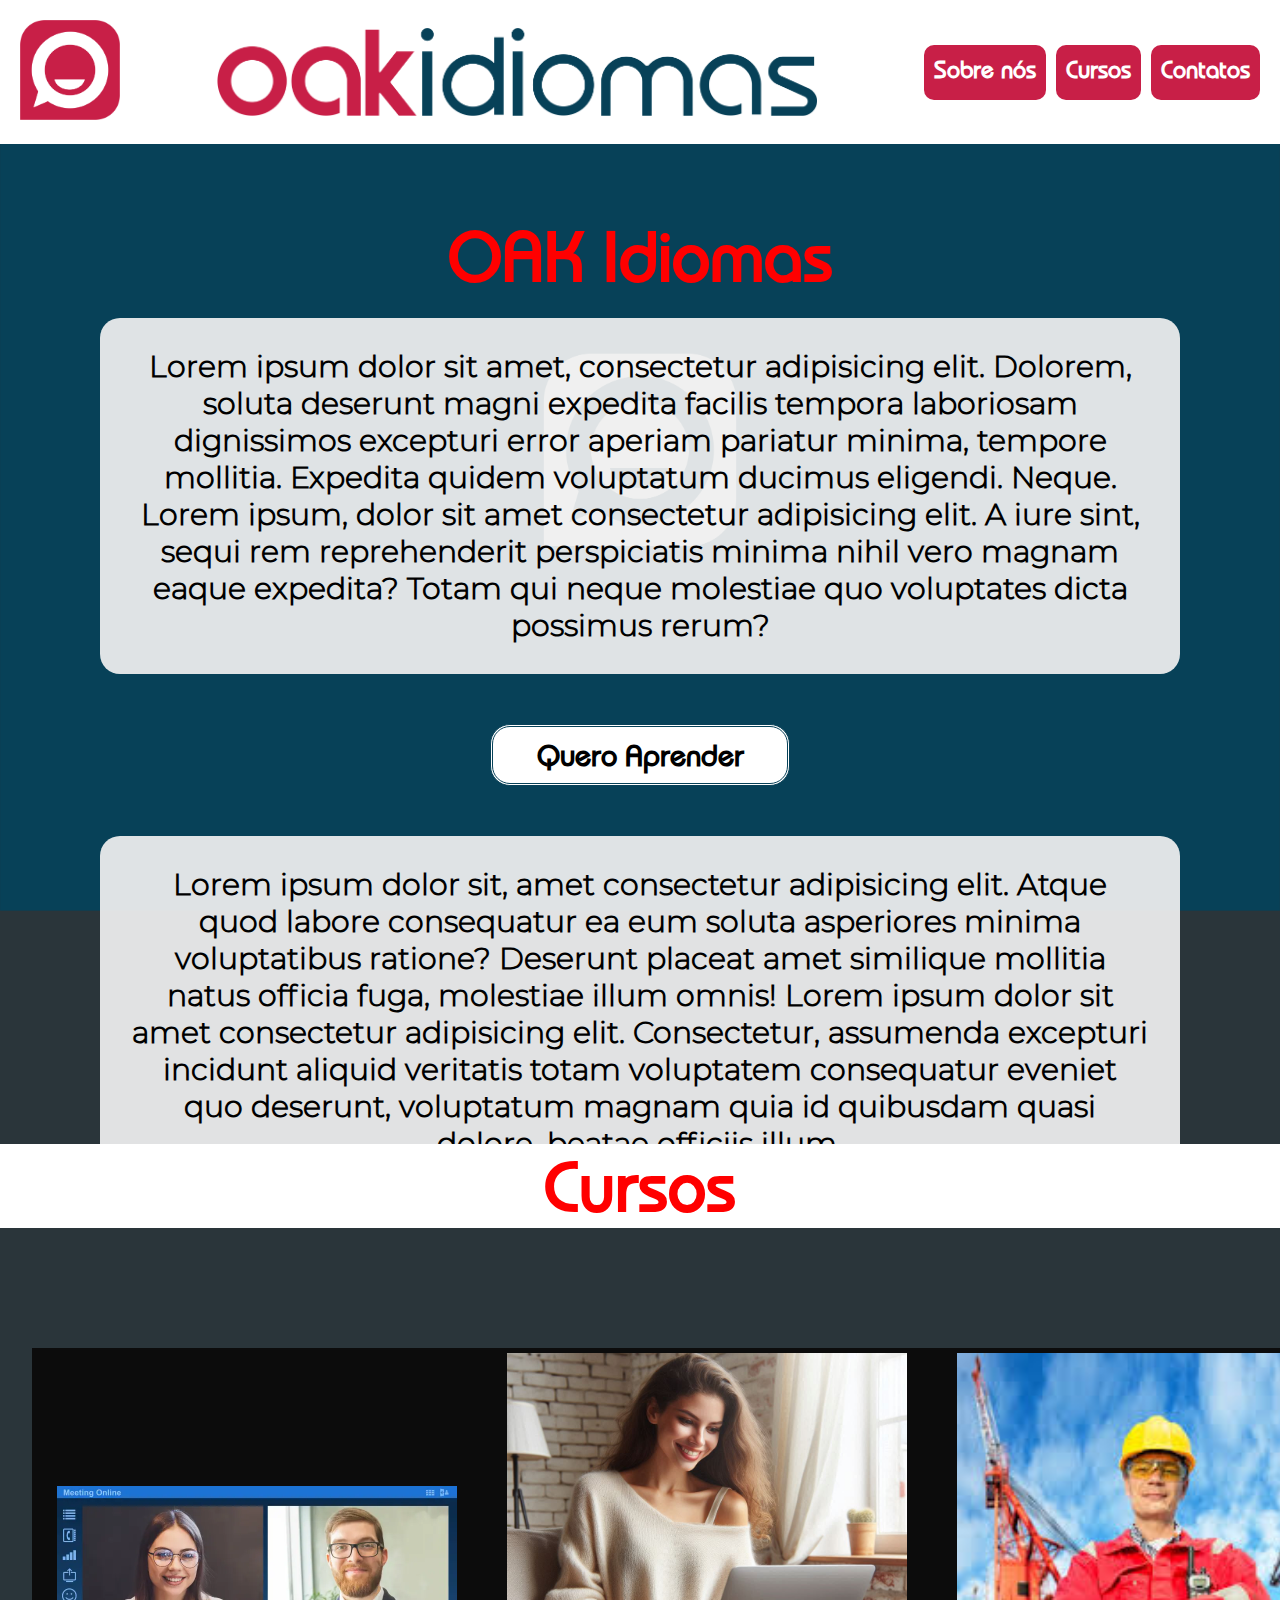
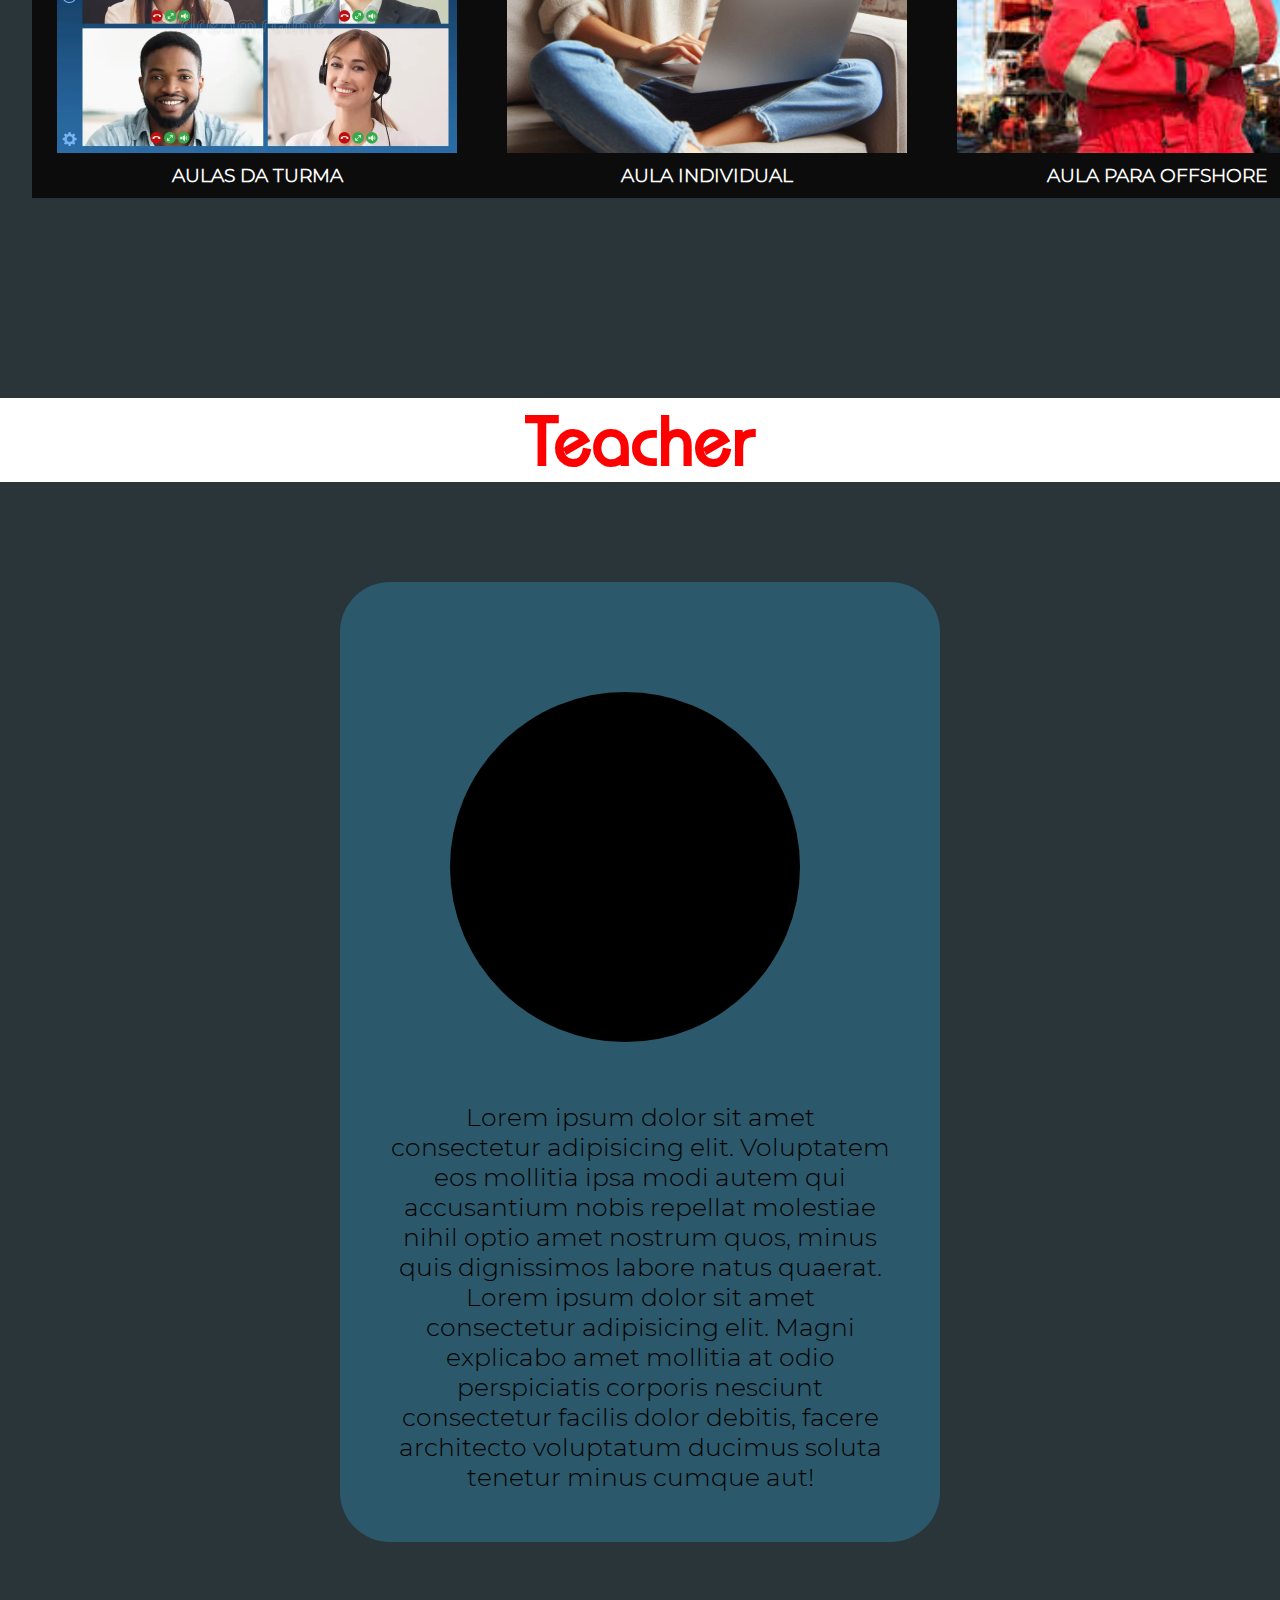
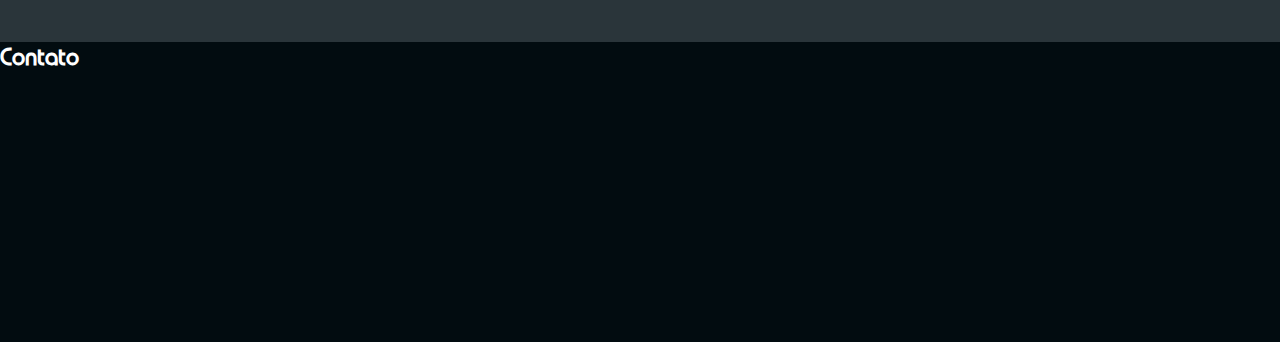
==== index.html @ 4c1f06ae "oak-2" ====
<!DOCTYPE html>
<html lang="pt-BR">

<head>
    <meta charset="UTF-8">
    <meta name="viewport" content="width=device-width, initial-scale=1.0">

    <link rel="stylesheet" href="css/reset.css">
    <link rel="stylesheet" href="css/style.css">

    <title>OAK Idiomas</title>
</head>

<body>
    <header>
        <a href="#"> <img src="imagens/MARCA D_ÁGUA ÍCONE 02.png" alt="logo" class="logo"></a>
        <img src="imagens/MARCA D_ÁGUA PRINCIPAL 01 SEM ÍCONE.png" alt="título" class="tema">
        <ul class="atalhos">
            <li><a href="#sobre-nos">
                    <h2>Sobre nós</h2>
                </a></li>
            <li><a href="#cursos">
                    <h2>Cursos</h2>
                </a></li>
            <li><a href="#contato">
                    <h2>Contatos</h2>
                </a></li>
        </ul>
    </header>

    <section class="sobre-nos" id="sobre-nos">
        <h1>OAK Idiomas</h1>
        <p>Lorem ipsum dolor sit amet, consectetur adipisicing elit. Dolorem, soluta deserunt magni expedita facilis
            tempora laboriosam dignissimos excepturi error aperiam pariatur minima, tempore mollitia. Expedita quidem
            voluptatum ducimus eligendi. Neque. Lorem ipsum, dolor sit amet consectetur adipisicing elit. A iure sint,
            sequi rem reprehenderit perspiciatis minima nihil vero magnam eaque expedita? Totam qui neque molestiae quo
            voluptates dicta possimus rerum?</p>

        <div class="area-do-botao">
            <a href="#cursos">
                <h2 class="btn">Quero Aprender</h2>
            </a>
        </div>

        <p>Lorem ipsum dolor sit, amet consectetur adipisicing elit. Atque quod labore consequatur ea eum soluta
            asperiores minima voluptatibus ratione? Deserunt placeat amet similique mollitia natus officia fuga,
            molestiae illum omnis! Lorem ipsum dolor sit amet consectetur adipisicing elit. Consectetur, assumenda
            excepturi incidunt aliquid veritatis totam voluptatem consequatur eveniet quo deserunt, voluptatum magnam
            quia id quibusdam quasi dolore, beatae officiis illum.</p>
    </section>

    <section class="cursos" id="cursos">
        <h2>Cursos</h2>
        <div class="lista-de-cursos">
            <div class="ingles">
                <a href="" class="curso">
                    <img src="imagens/reunião-de-negócios-online-tela-com-colegas-trabalho-fazendo-videoconferência-via-internet-colagem-felizes-180808061.webp" alt="Aula da Turma">
                    <div class="descricao-curso">
                        <h3>AULAS DA TURMA</h3>
                    </div>
                </a>

            </div>

            <div class="espanhol">
                <a href="" class="curso">
                    <img src="imagens/Aula Individual.jpg" alt="">
                    <div class="descricao-curso">
                        <h3>AULA INDIVIDUAL</h3>
                    </div>
                </a>
            </div>

            <div class="fances">
                <a href="" class="curso">
                    <img src="imagens/offshore.jpg" alt="Offshore">
                    <div class="descricao-curso">
                        <h3>AULA PARA OFFSHORE</h3>
                    </div>
                </a>
            </div>
        </div>
    </section>

    <section class="professores">
        <h2>Teacher</h2>
        <div class="professor">

            <div class="apresentacao">
                <div class="victor"></div>
                <p>Lorem ipsum dolor sit amet consectetur adipisicing elit. Voluptatem eos mollitia ipsa modi autem qui
                    accusantium nobis repellat molestiae nihil optio amet nostrum quos, minus quis dignissimos labore
                    natus quaerat.</p>
                <p>Lorem ipsum dolor sit amet consectetur adipisicing elit. Magni explicabo amet mollitia at odio
                    perspiciatis corporis nesciunt consectetur facilis dolor debitis, facere architecto voluptatum
                    ducimus soluta tenetur minus cumque aut!</p>
            </div>
    </section>

    <footer class="contato" id="contato">
        <h2>Contato</h2>
    </footer>
</body>

</html>
---- css/style.css ----
@font-face {
    font-family: 'Montserrat';
    src: url(/fontes/Montserrat-Light.ttf);
}
@font-face {
    font-family: 'Bauhaus';
    src: url(/fontes/itc-bauhaus-medium.otf);
}

body{
    font-family: 'Montserrat', sans-serif;
    max-height: 100vh;
    background-color: #2a353a;
}
h2, h1{
    font-family: 'Bauhaus', sans-serif;
}


header{
    background-color: white;
    padding: 20px;
    display: flex;
    justify-content: space-between;
    align-items: center;
}

.logo{
    width: 100px;
}

.tema{
    width: 600px;
}

.atalhos{
    display: flex;
}

.atalhos li{
    margin-left: 10px;
    background-color: #C81F47;
    padding: 10px;
    height: 55px;
    border-radius: 10px;
}

.atalhos li a{
    color: #ffff;
}

.sobre-nos{
    background-color: #074158;
    padding: 50px 100px;
    text-align: center;
    background: url(/imagens/LOGO\ ÍCONE\ COM\ FUNDO\ 01.png) no-repeat center fixed;
    background-size: cover;
    height: 1000px;
}

h1{
    font-size: 70px;
    color: red;
    margin: 20px;
}

.sobre-nos p{
    border-radius: 20px;
    padding: 30px;
    background-color: rgba(239, 239, 239, 0.932);
    font-size: 30px;
    font-weight: bold;
}

.area-do-botao{
    margin: 50px 0;
    font-size: 20px;
    display: flex;
    justify-content: center;
}

.btn {
    background-color: #ffff;
    padding: 10px;
    width: 300px;
    border: double #074158;
    border-radius: 20px;
}







.cursos{
    display: flex;
    flex-direction: column;
    text-align: center;
    align-items: center;
    justify-content: center;
}

.cursos h2{
    font-size: 70px;
    color: red;
    margin-bottom: 20px;
    background-color: white;
    width: 100%;   
}

.lista-de-cursos{
    display: flex;
    width: 95%;
    justify-content: space-around;
    margin: 100px 0;
}


.curso {
    display: flex;
    flex-direction: column;
    justify-content: end;
    align-items: center;
    background-color: #0c0c0c;
    width: 450px;
    height: 450px;
}

.descricao-curso{
    display: flex;
    align-items: center;
    font-weight: bold;
    color: white;
    height: 10%;
    font-family: 'Montserrat', sans-serif;
}

.ingles{
    display: flex;
    flex-direction: column;
    justify-content: center;
    align-items: center;
}


.curso img{
    width: 400px;
}







.professores{
    margin: 100px 0;
}

.professores h2{
    text-align: center;
    font-size: 70px;
    color: red;
    margin-bottom: 100px;
    background-color: white;
    width: 100%;   
}

.professor{
    display: flex;
    justify-content: center;
    align-items: center;
    flex-direction: column;
    text-align: center;
}

.apresentacao{
    background-color: #2fb8ee46;
    padding: 50px;
    border-radius: 50px;
}

.victor{
    background-color: #000000;
    height: 350px;
    width: 350px;
    border-radius: 50%;
    margin: 60px;
}

.professor p{
    width: 500px;
    font-size: 25px;
}

.contato{
    height: 300px;
    background-color: #020c10;
    color: white;
}
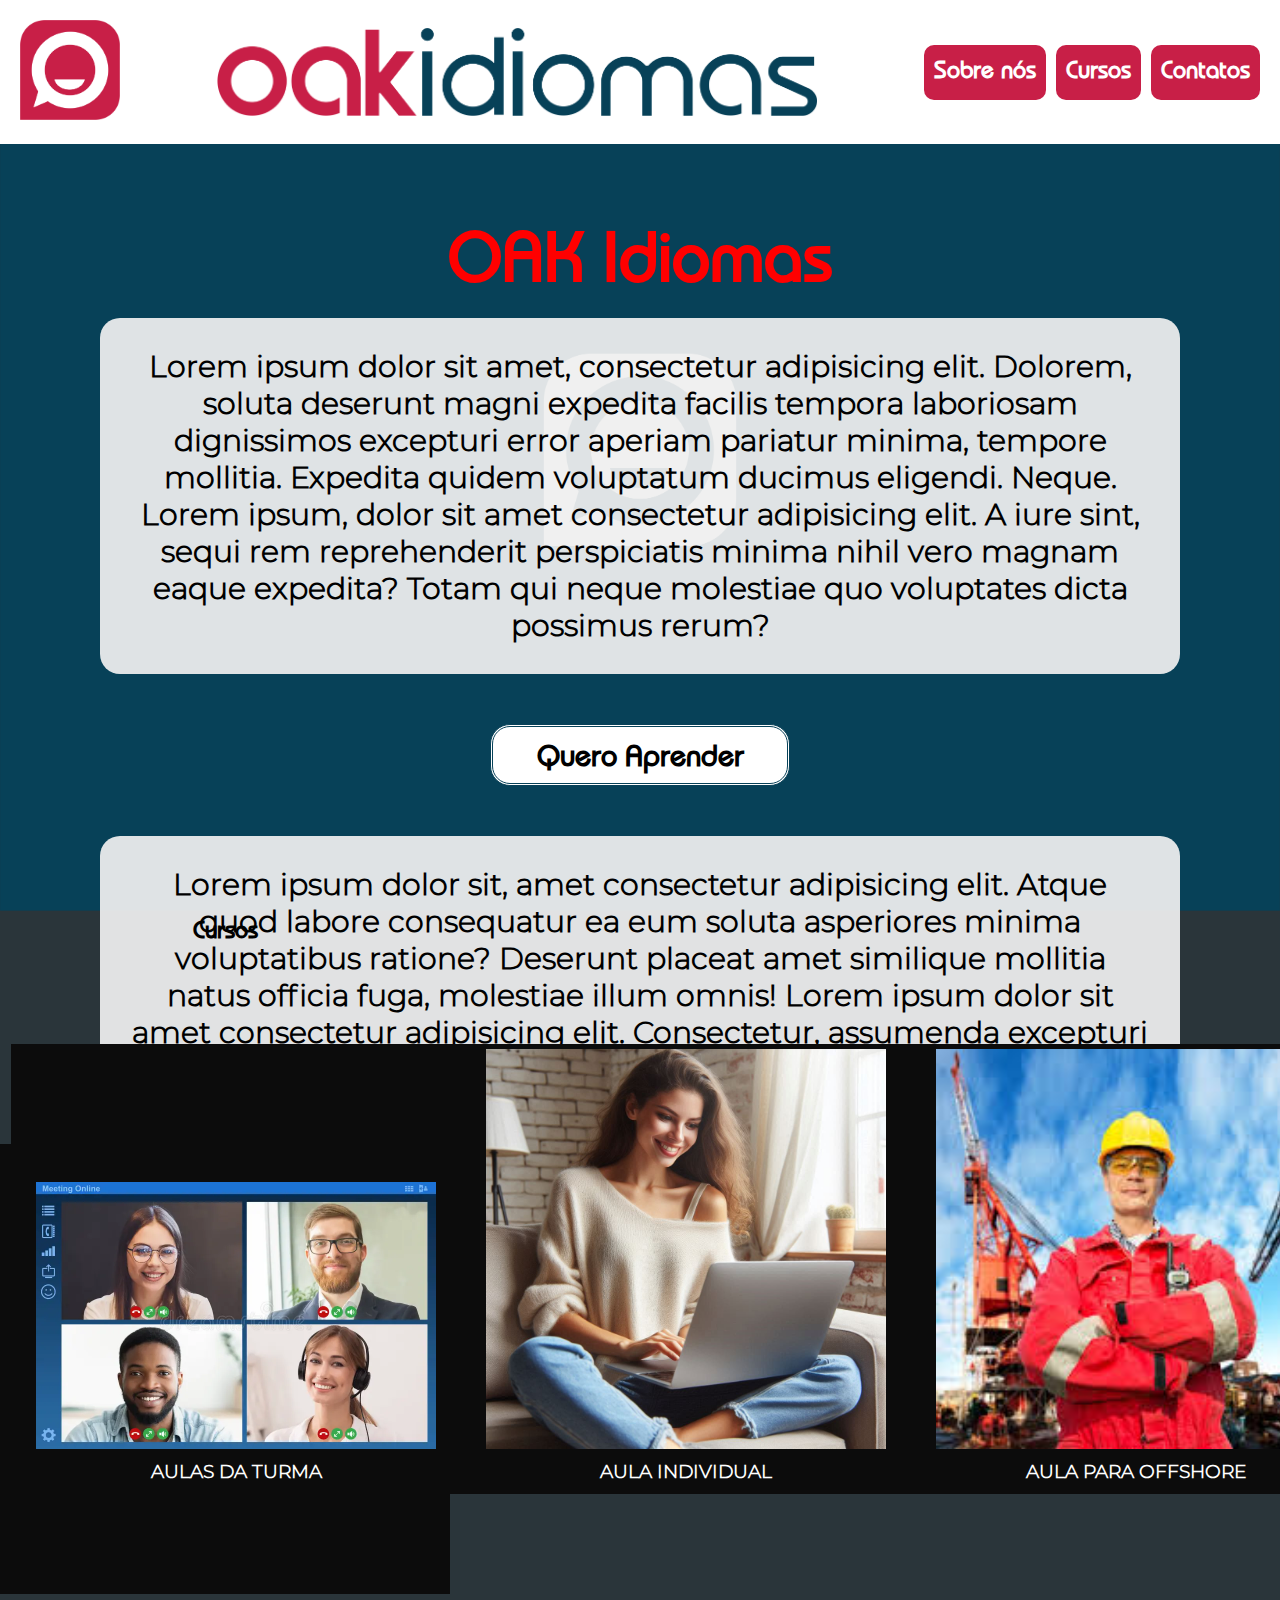
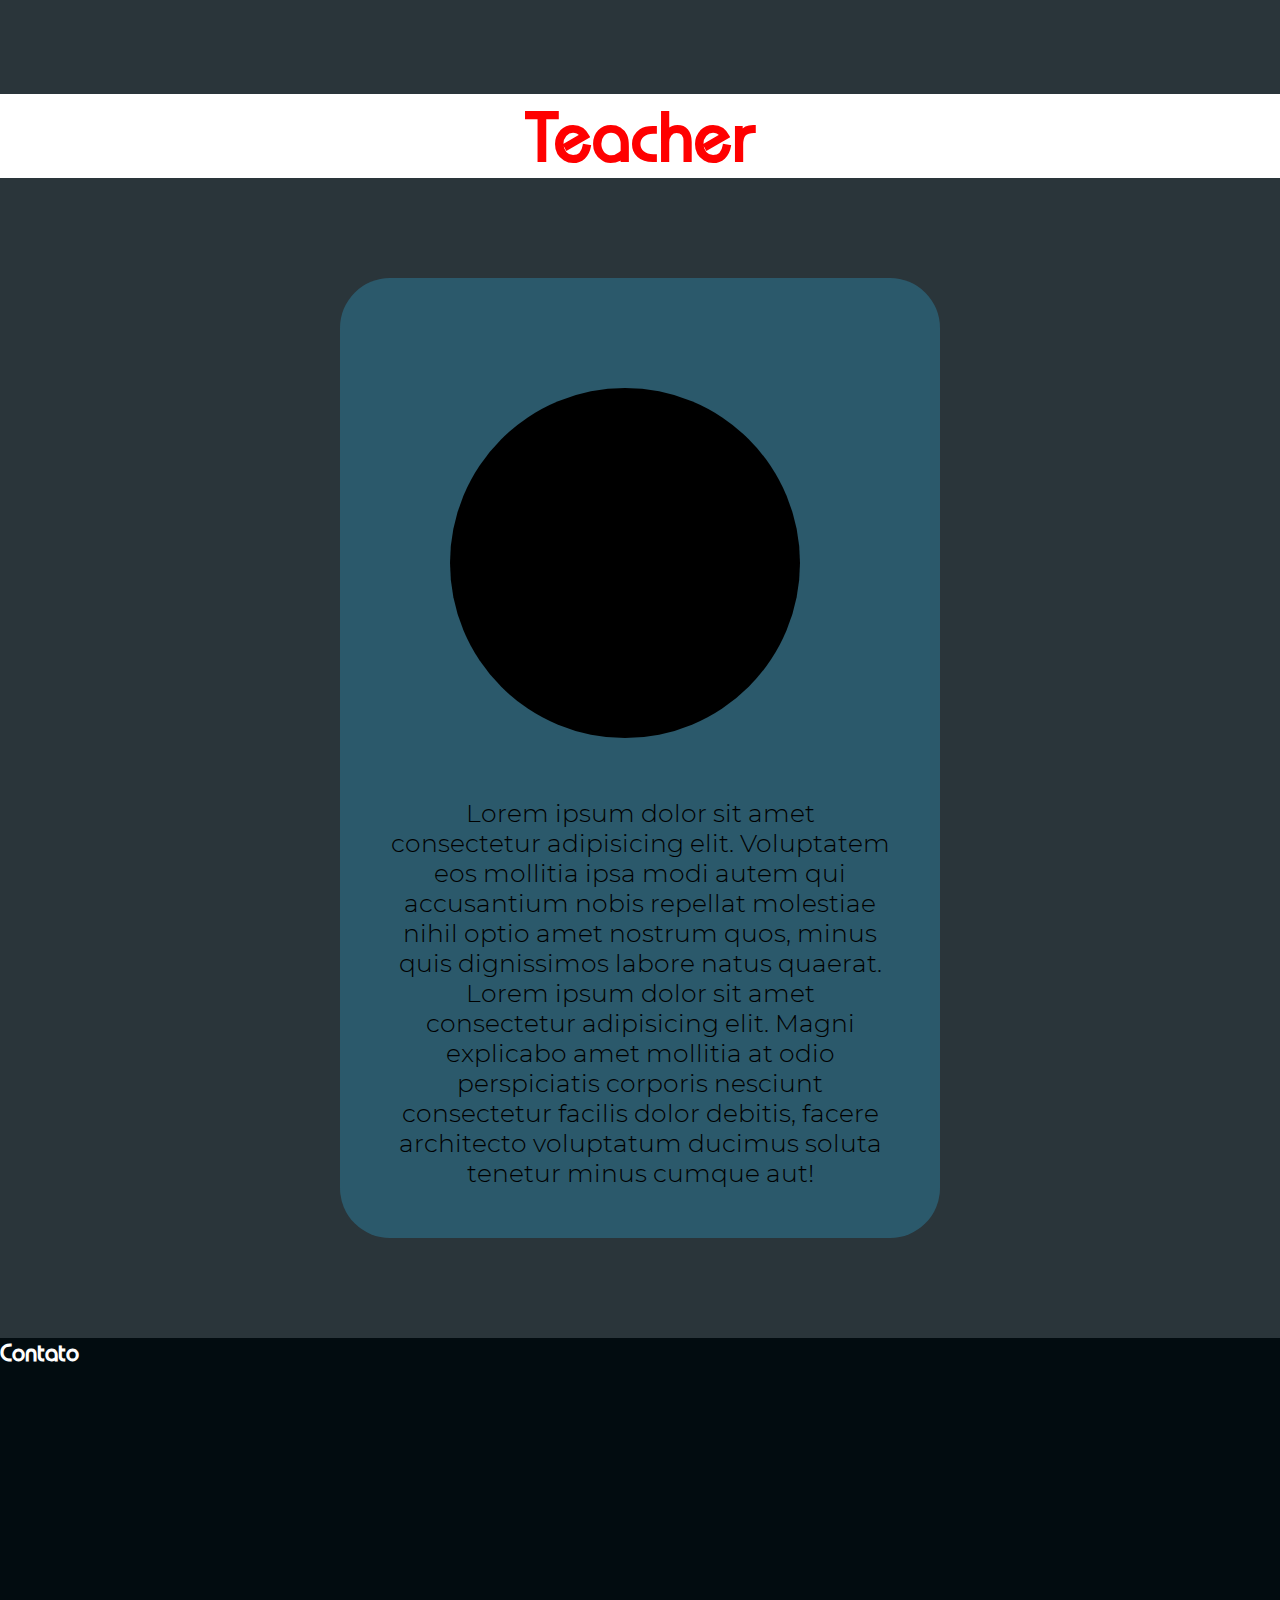
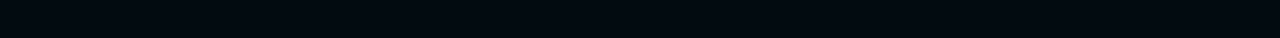
==== commit 48114ee5: "oak-2" ====
--- a/index.html
+++ b/index.html
@@ -49,7 +49,7 @@
             quia id quibusdam quasi dolore, beatae officiis illum.</p>
     </section>
 
-    <section class="cursos" id="cursos">
+    <section class="curso" id="cursos">
         <h2>Cursos</h2>
         <div class="lista-de-cursos">
             <div class="ingles">
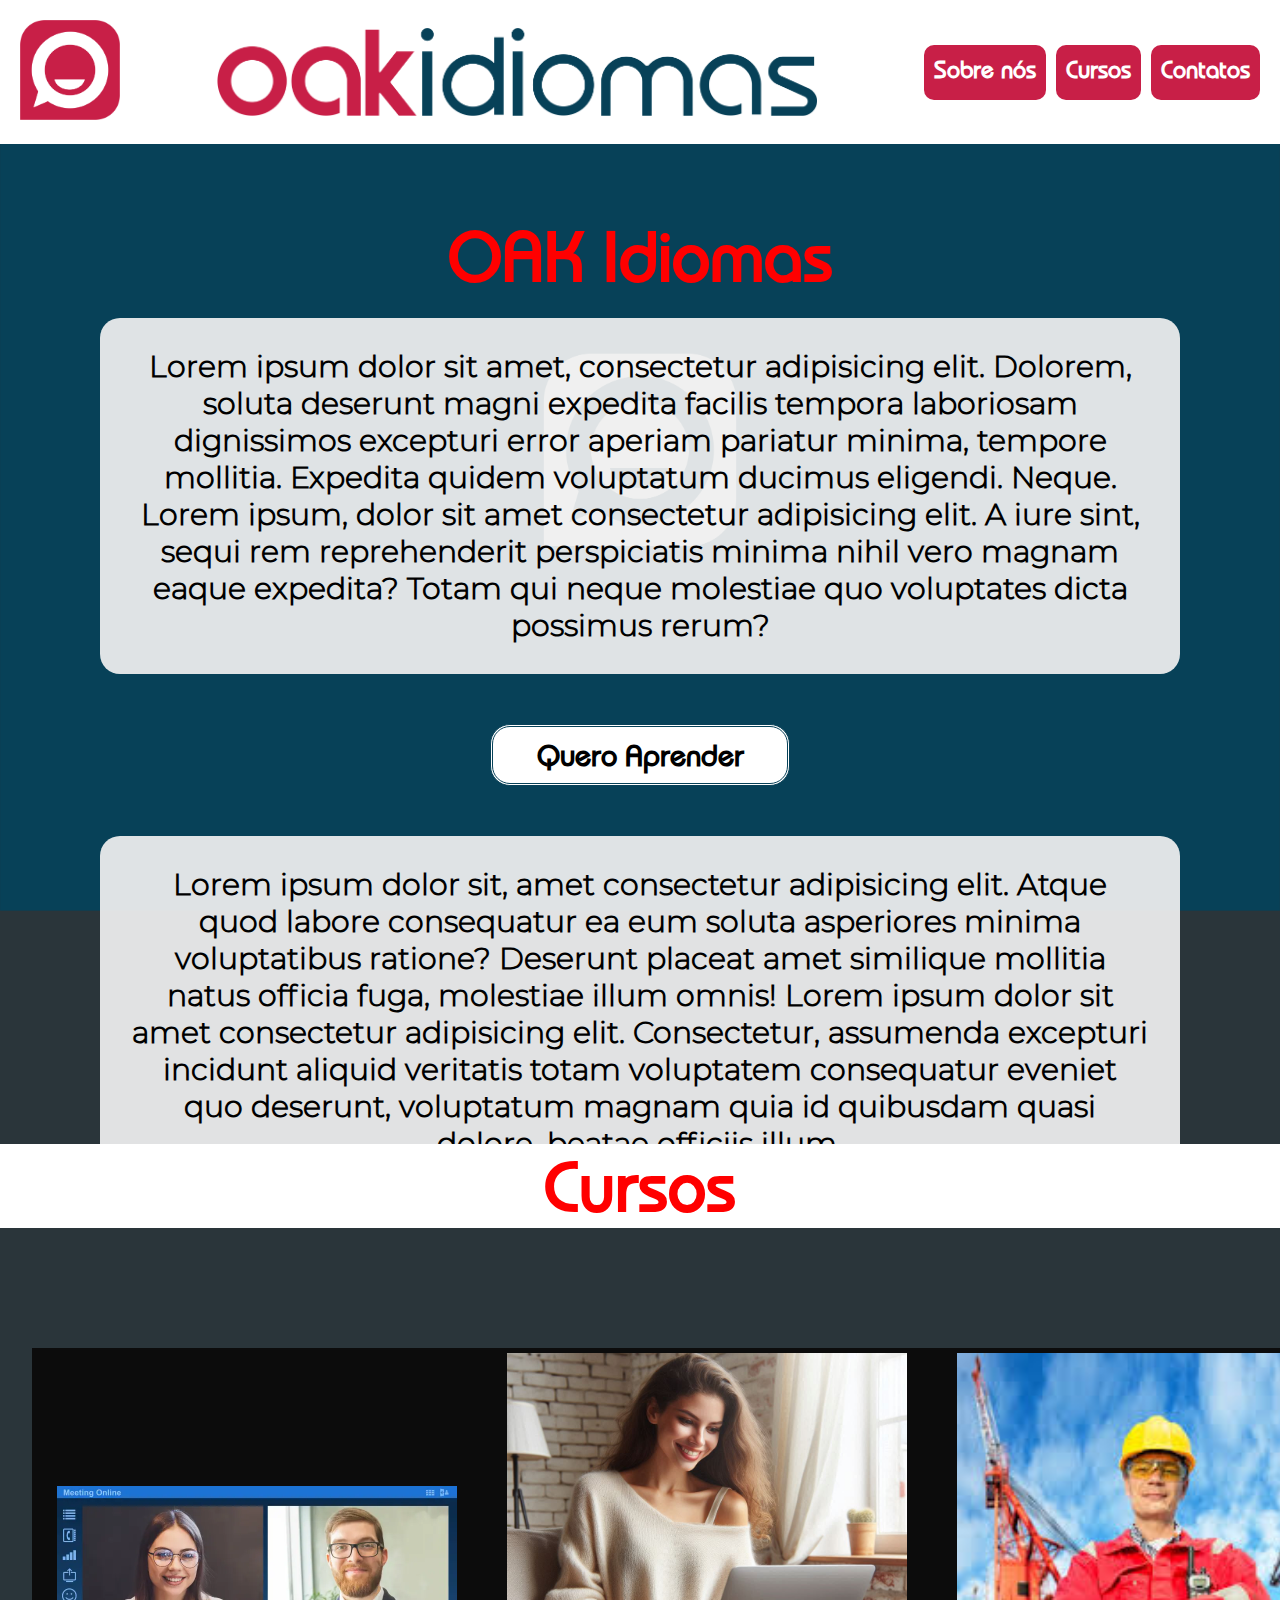
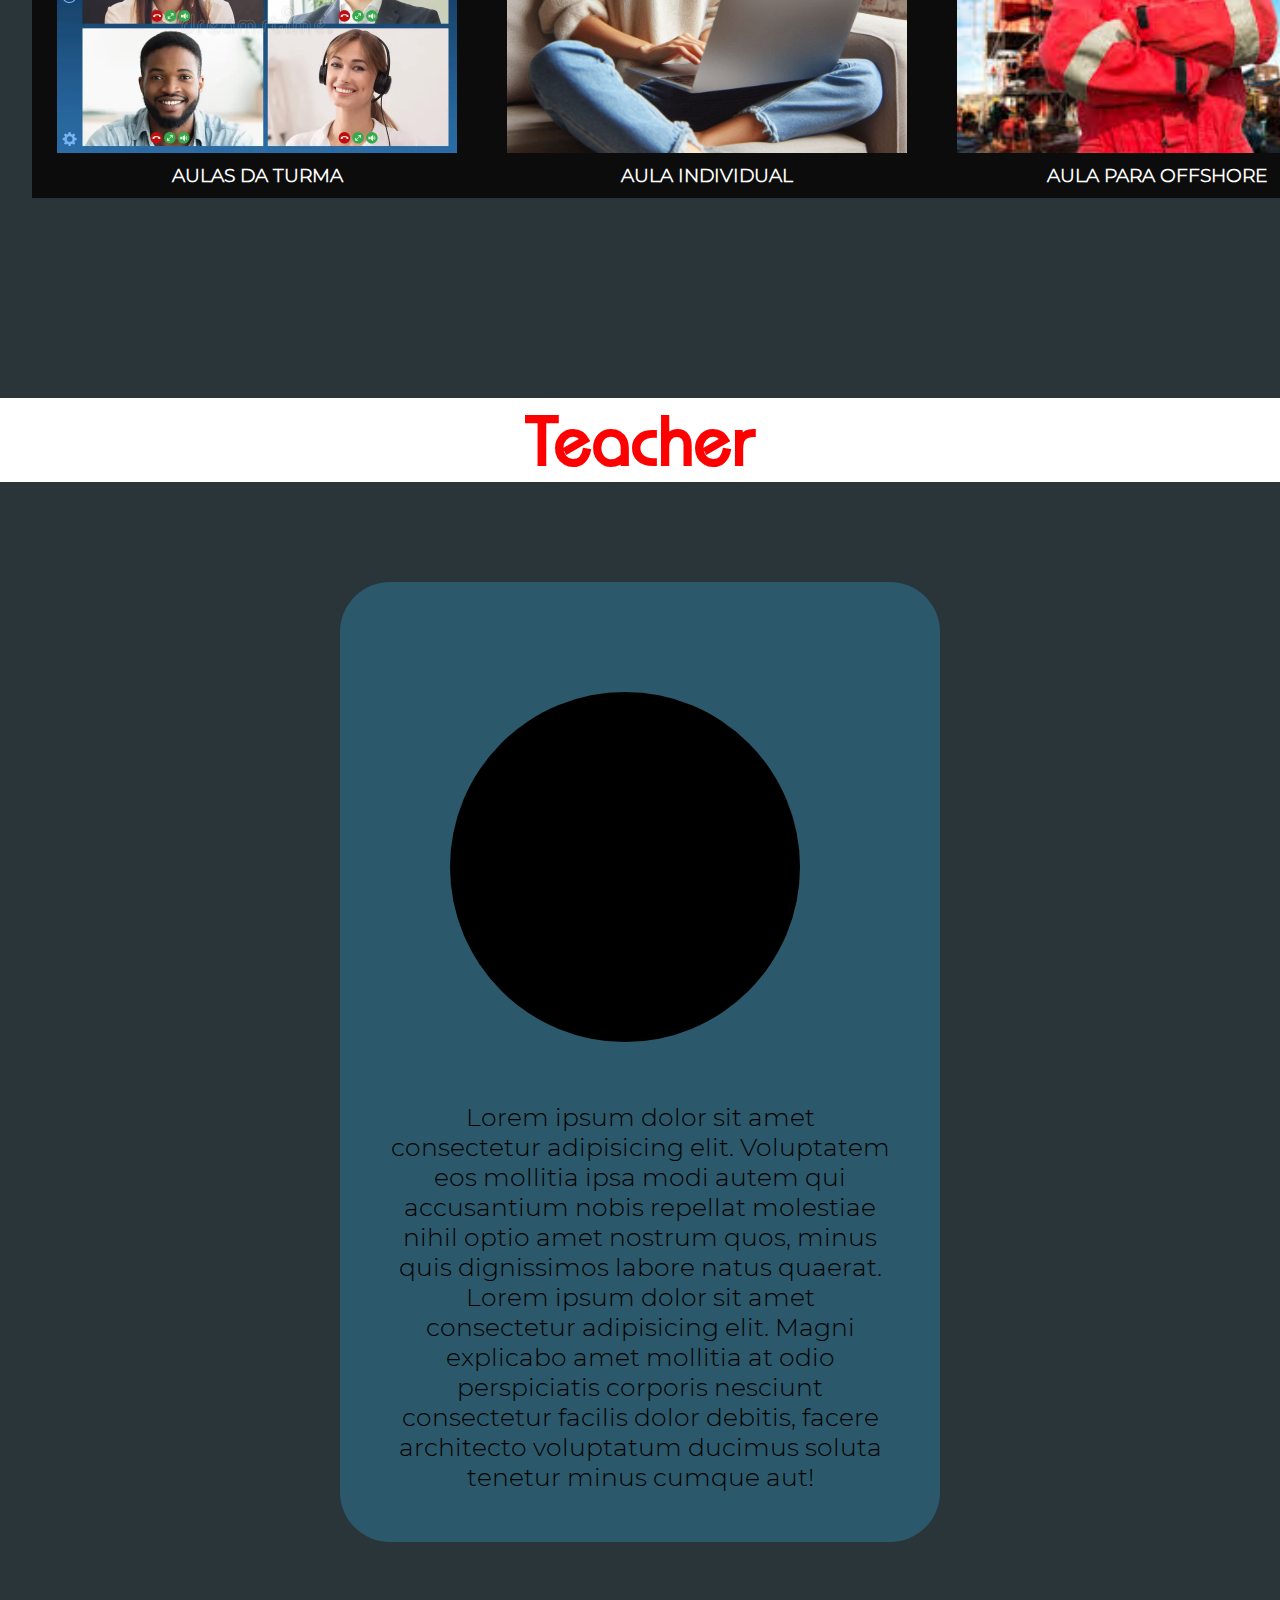
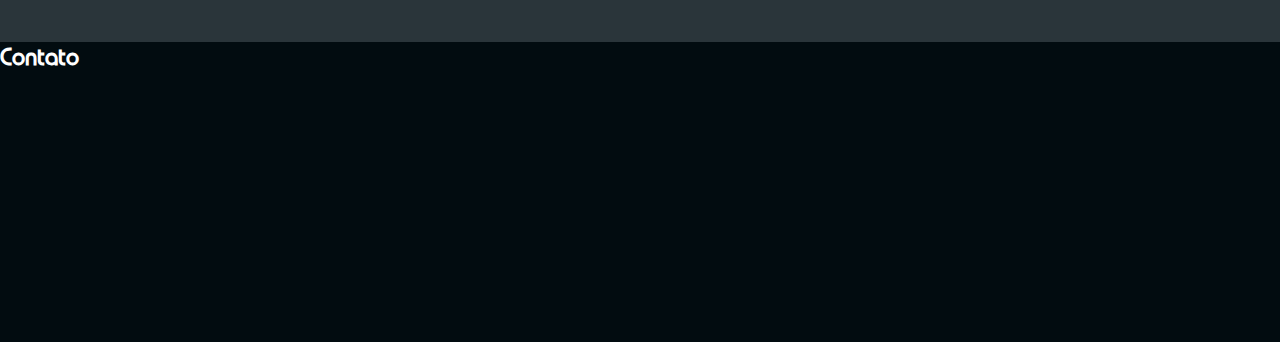
==== commit ac9f474d: "'cursos'" ====
--- a/index.html
+++ b/index.html
@@ -49,7 +49,7 @@
             quia id quibusdam quasi dolore, beatae officiis illum.</p>
     </section>
 
-    <section class="curso" id="cursos">
+    <section class="cursos" id="cursos">
         <h2>Cursos</h2>
         <div class="lista-de-cursos">
             <div class="ingles">
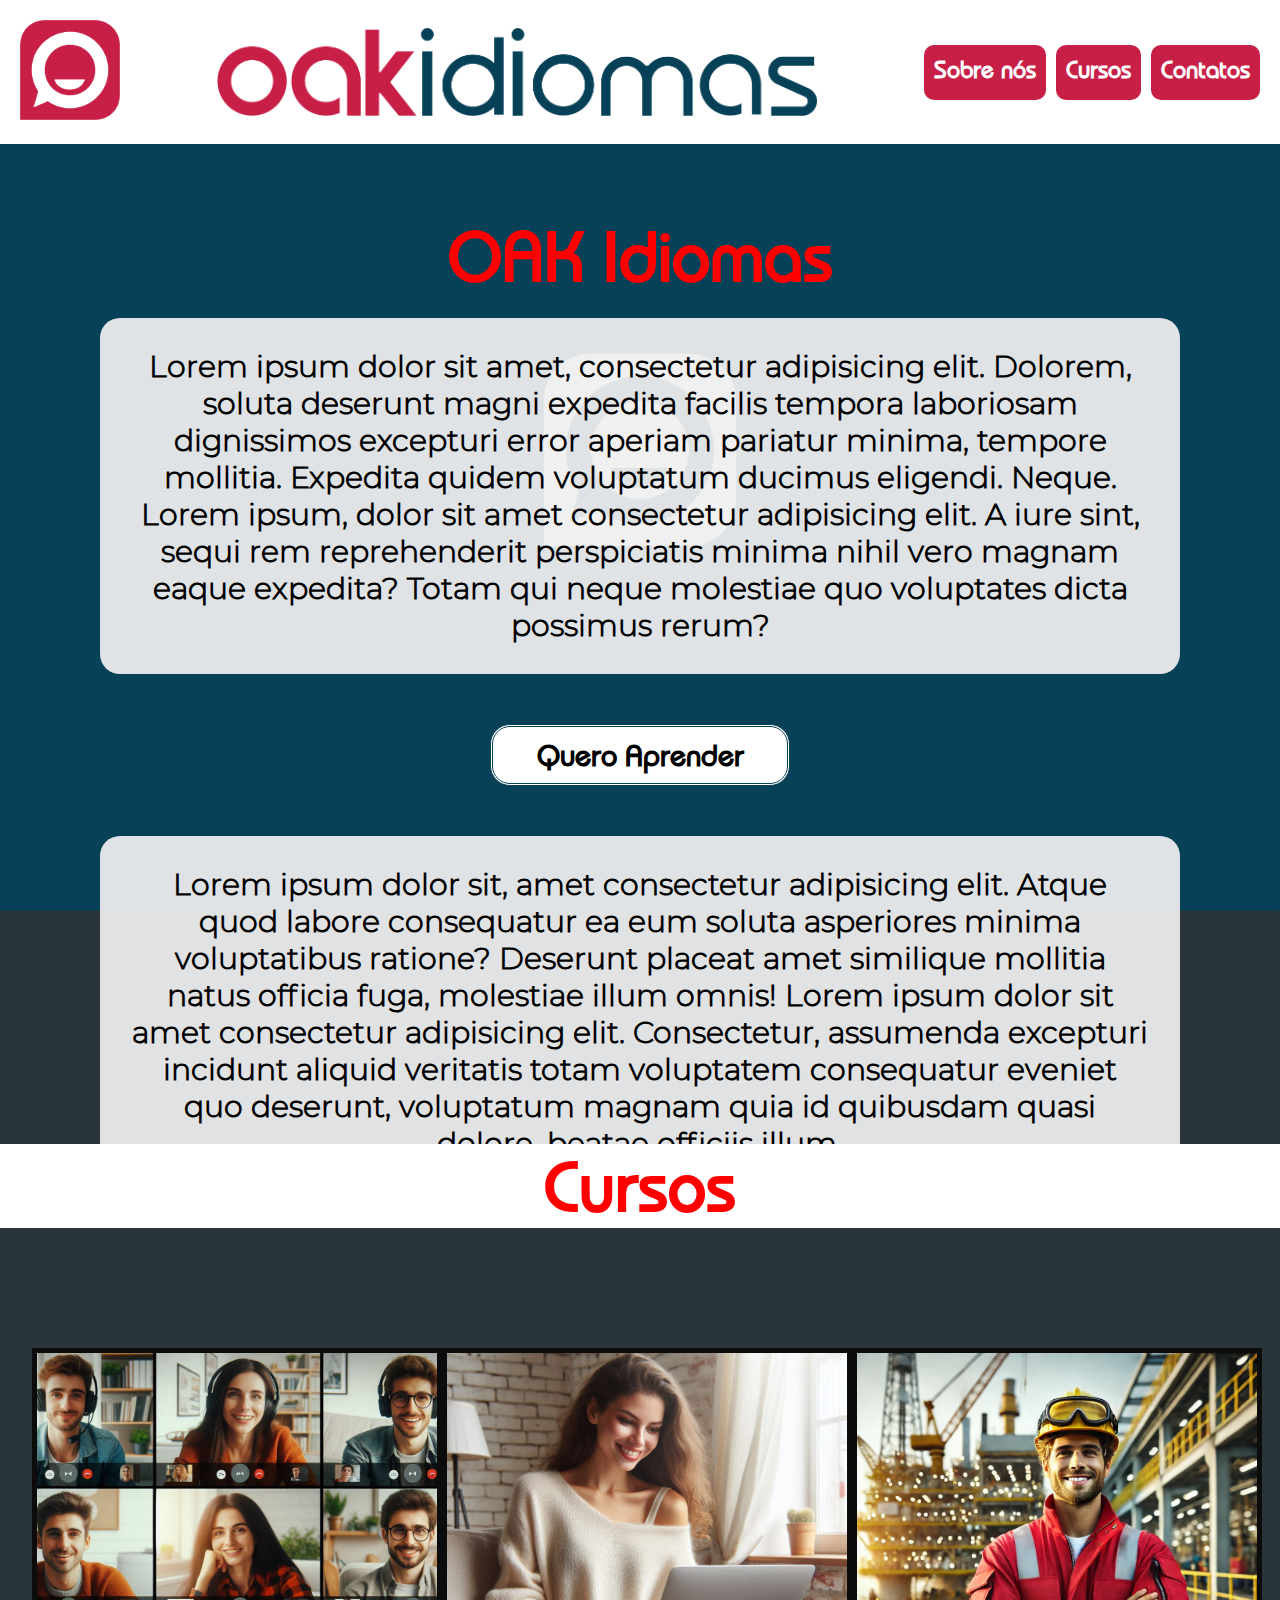
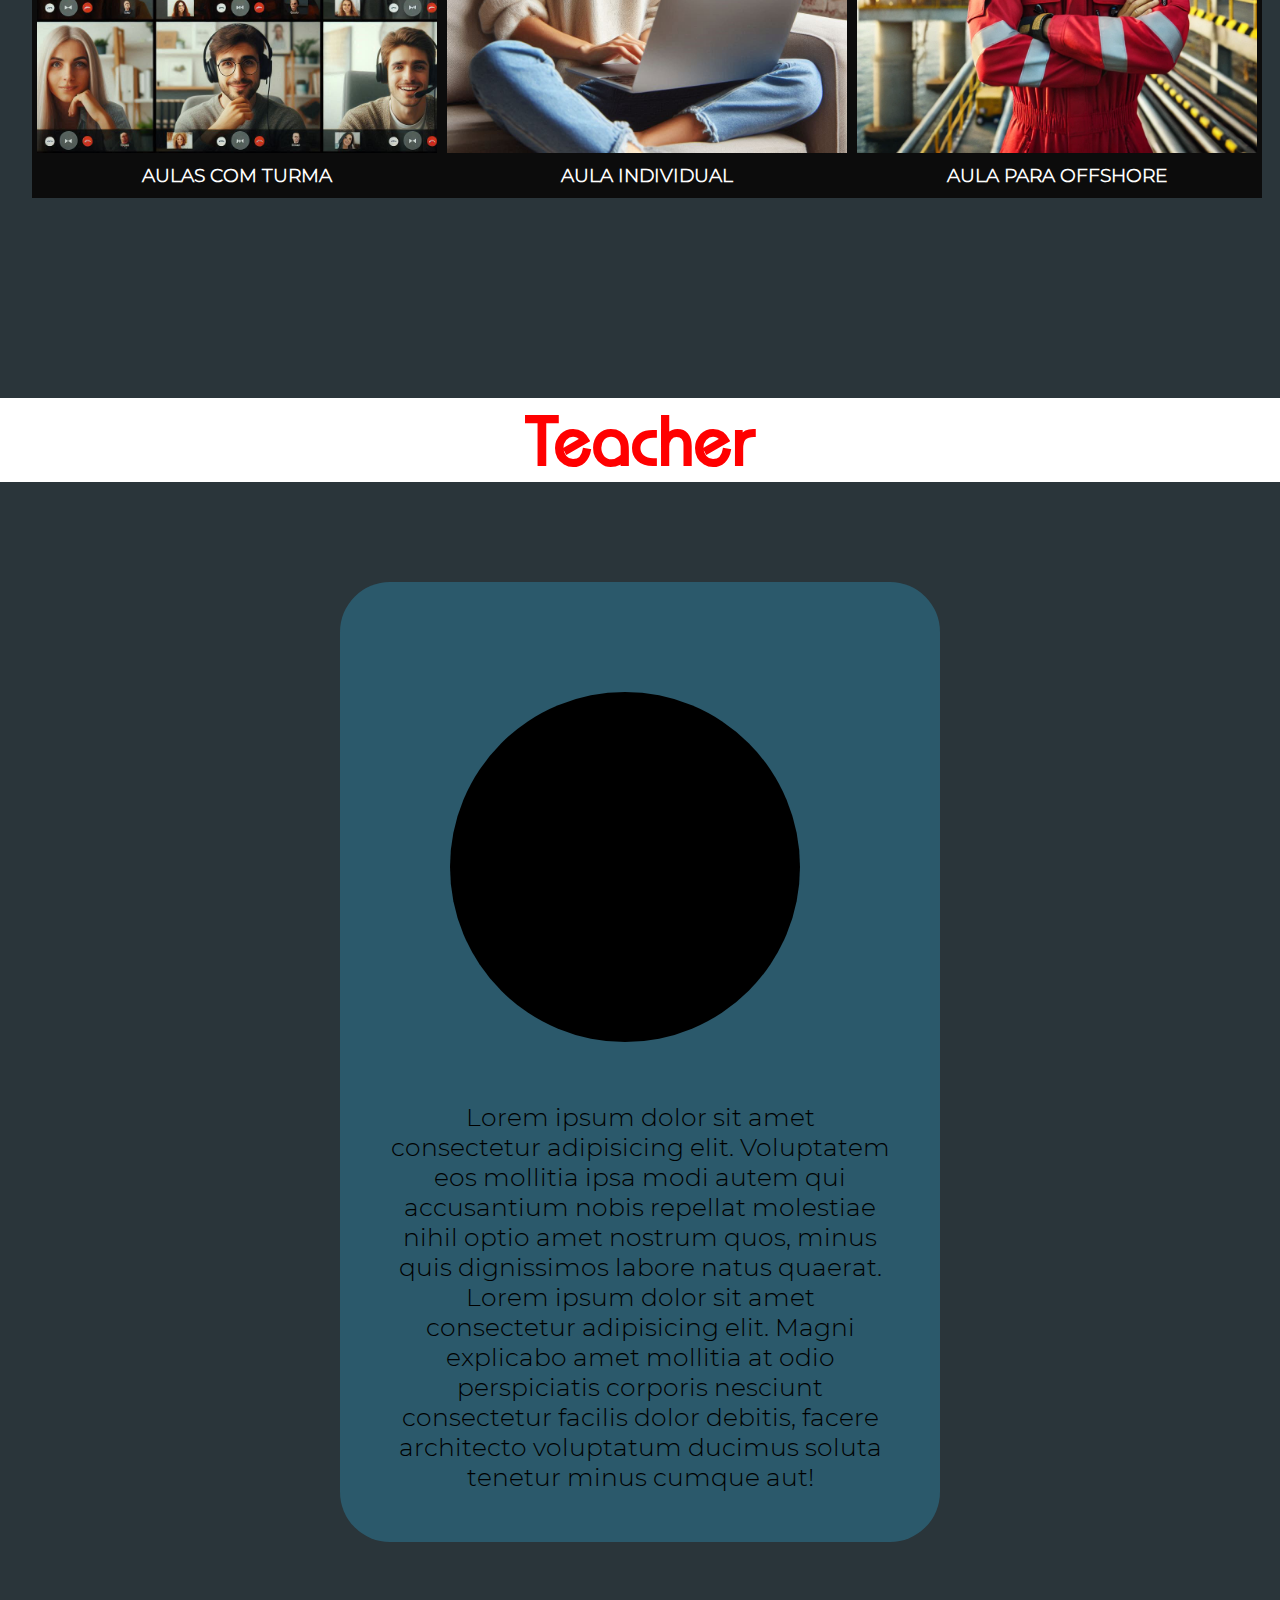
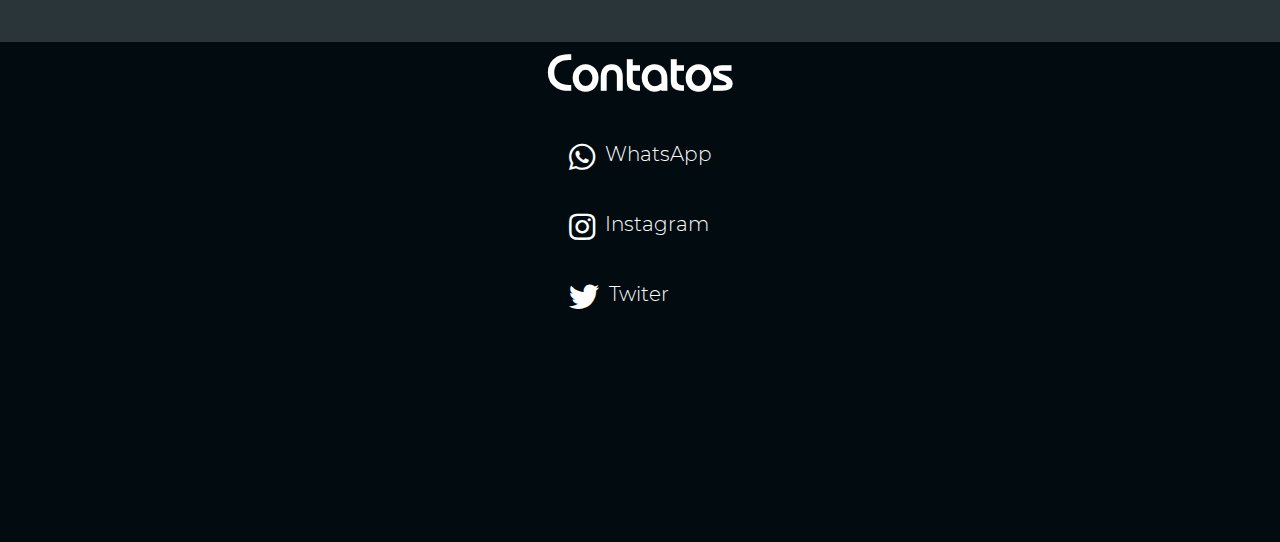
==== commit 60d829aa: "Atualização" ====
--- a/index.html
+++ b/index.html
@@ -7,6 +7,7 @@
 
     <link rel="stylesheet" href="css/reset.css">
     <link rel="stylesheet" href="css/style.css">
+    <link rel="stylesheet" href="https://cdnjs.cloudflare.com/ajax/libs/font-awesome/5.15.4/css/all.min.css" integrity="sha512-1ycn6IcaQQ40/MKBW2W4Rhis/DbILU74C1vSrLJxCq57o941Ym01SwNsOMqvEBFlcgUa6xLiPY/NS5R+E6ztJQ==" crossorigin="anonymous" referrerpolicy="no-referrer" />
 
     <title>OAK Idiomas</title>
 </head>
@@ -53,17 +54,17 @@
         <h2>Cursos</h2>
         <div class="lista-de-cursos">
             <div class="ingles">
-                <a href="" class="curso">
-                    <img src="imagens/reunião-de-negócios-online-tela-com-colegas-trabalho-fazendo-videoconferência-via-internet-colagem-felizes-180808061.webp" alt="Aula da Turma">
+                <a href="cursos/aula-com-grupo/index.html" class="curso">
+                    <img src="imagens/video-conferência.jpg" alt="Aula da Turma">
                     <div class="descricao-curso">
-                        <h3>AULAS DA TURMA</h3>
+                        <h3>AULAS COM TURMA</h3>
                     </div>
                 </a>
 
             </div>
 
             <div class="espanhol">
-                <a href="" class="curso">
+                <a href="cursos/aula-individual/index.html" class="curso">
                     <img src="imagens/Aula Individual.jpg" alt="">
                     <div class="descricao-curso">
                         <h3>AULA INDIVIDUAL</h3>
@@ -72,8 +73,8 @@
             </div>
 
             <div class="fances">
-                <a href="" class="curso">
-                    <img src="imagens/offshore.jpg" alt="Offshore">
+                <a href="cursos/aula-offshore/index.html" class="curso">
+                    <img src="imagens/DALL·E 2025-02-10 14.57.04 - A highly realistic image of an offshore oil rig worker standing on the platform with his arms crossed, smiling confidently. He is wearing a bright red.webp" alt="Offshore">
                     <div class="descricao-curso">
                         <h3>AULA PARA OFFSHORE</h3>
                     </div>
@@ -97,8 +98,17 @@
             </div>
     </section>
 
-    <footer class="contato" id="contato">
-        <h2>Contato</h2>
+    <footer class="rodape" id="contato">
+        <h2>Contatos</h2>
+
+        <div class="redes-sociais">
+            <ul>
+                <li><a href="contato"><i class="fab fa-whatsapp"></i>
+                    <p>WhatsApp</p></a></li>
+                <li><a href="contato"><i class="fab fa-instagram"></i><p>Instagram</p></a></li>
+                <li><a href="contato"><i class="fab fa-twitter"></i><p>Twiter</p></a></li>
+            </ul>
+        </div>
     </footer>
 </body>
 
--- a/css/style.css
+++ b/css/style.css
@@ -123,7 +123,7 @@
     justify-content: end;
     align-items: center;
     background-color: #0c0c0c;
-    width: 450px;
+    width: 410px;
     height: 450px;
 }
 
@@ -136,18 +136,9 @@
     font-family: 'Montserrat', sans-serif;
 }
 
-.ingles{
-    display: flex;
-    flex-direction: column;
-    justify-content: center;
-    align-items: center;
-}
-
-
 .curso img{
     width: 400px;
 }
-
 
 
 
@@ -194,8 +185,47 @@
     font-size: 25px;
 }
 
-.contato{
-    height: 300px;
+
+
+
+
+
+
+.rodape{
+    display: flex;
+    flex-direction: column;
+    align-items: center;
+    height: 500px;
     background-color: #020c10;
     color: white;
-}+}
+
+.rodape h2{
+    font-size: 50px;
+}
+
+.rodape ul{
+    margin: 40px;
+}
+
+.rodape li{
+    margin-top: 40px;
+}
+
+.rodape a{
+    display: flex;
+}
+
+.rodape p{
+    color: #ffff;
+    font-size: 20px;
+    margin-left: 10px;
+}
+
+.rodape i{
+    color: white;
+    font-size: 30px;
+}
+
+
+
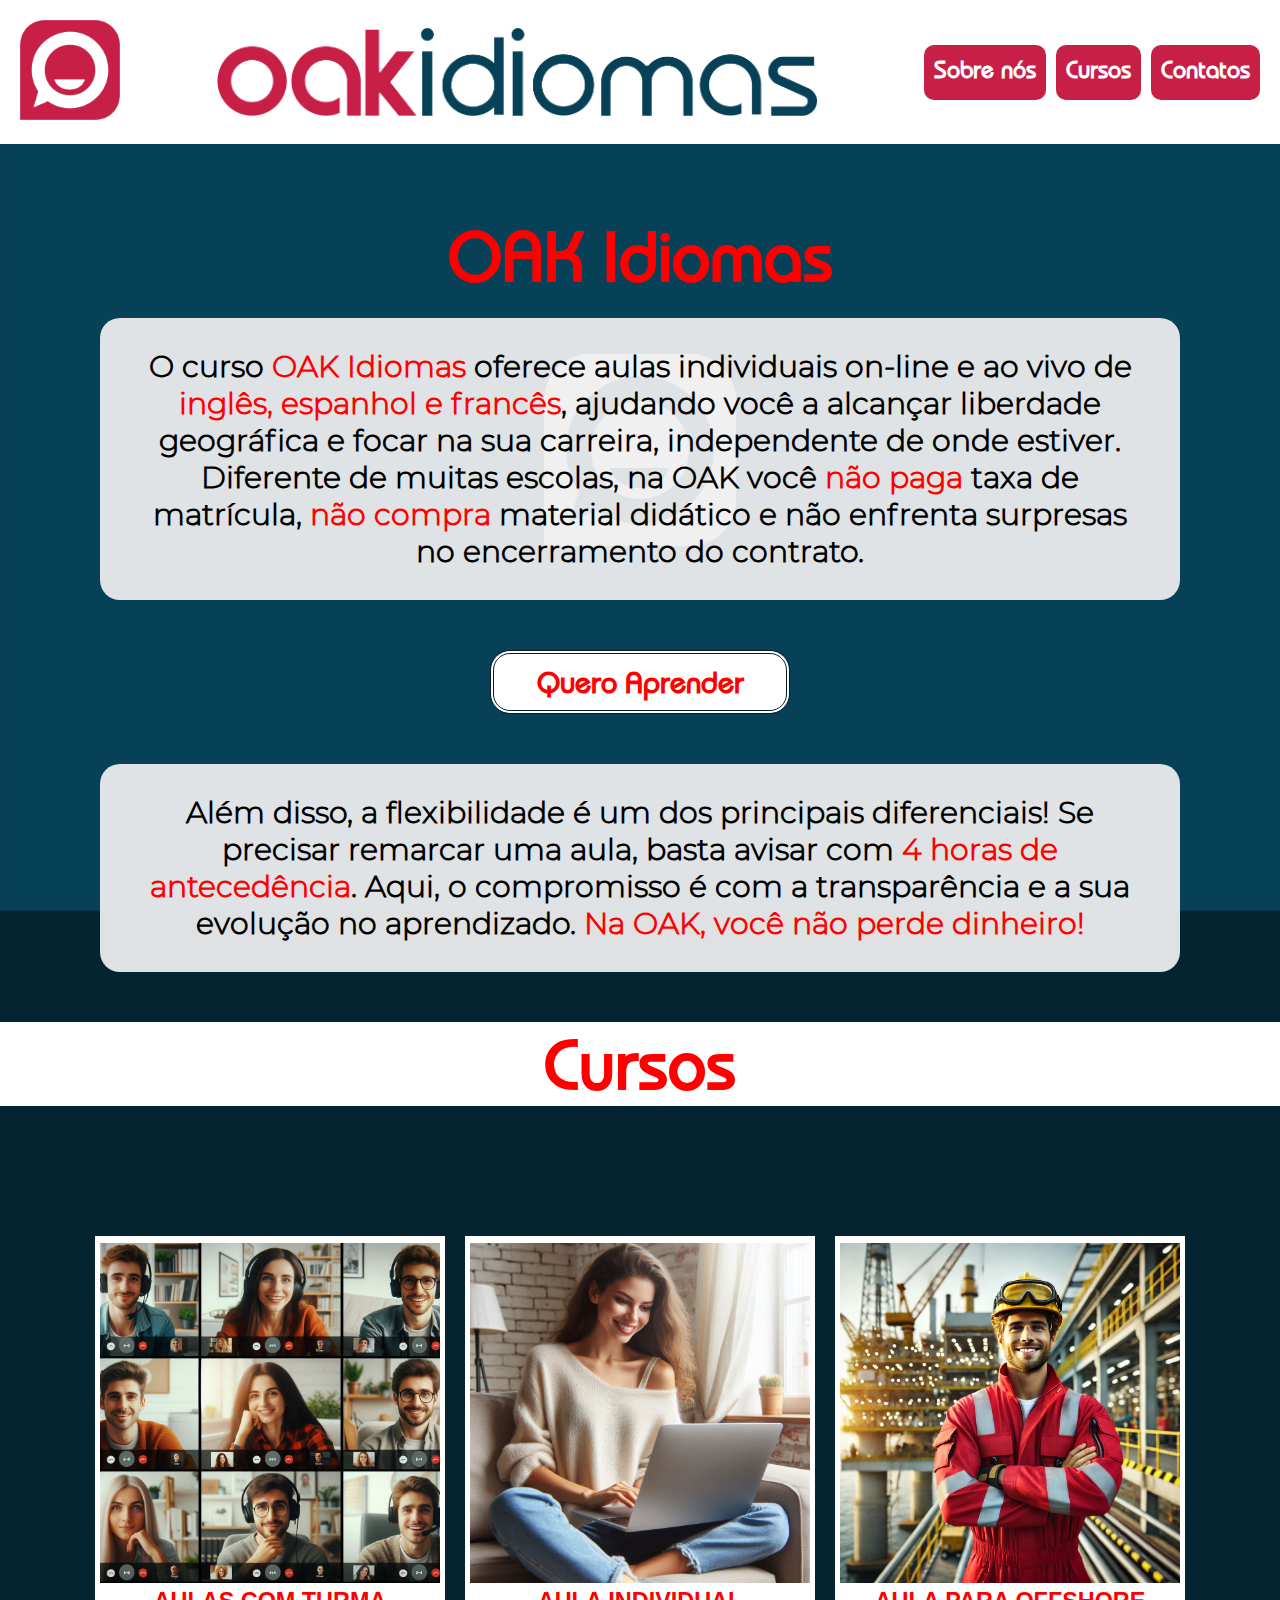
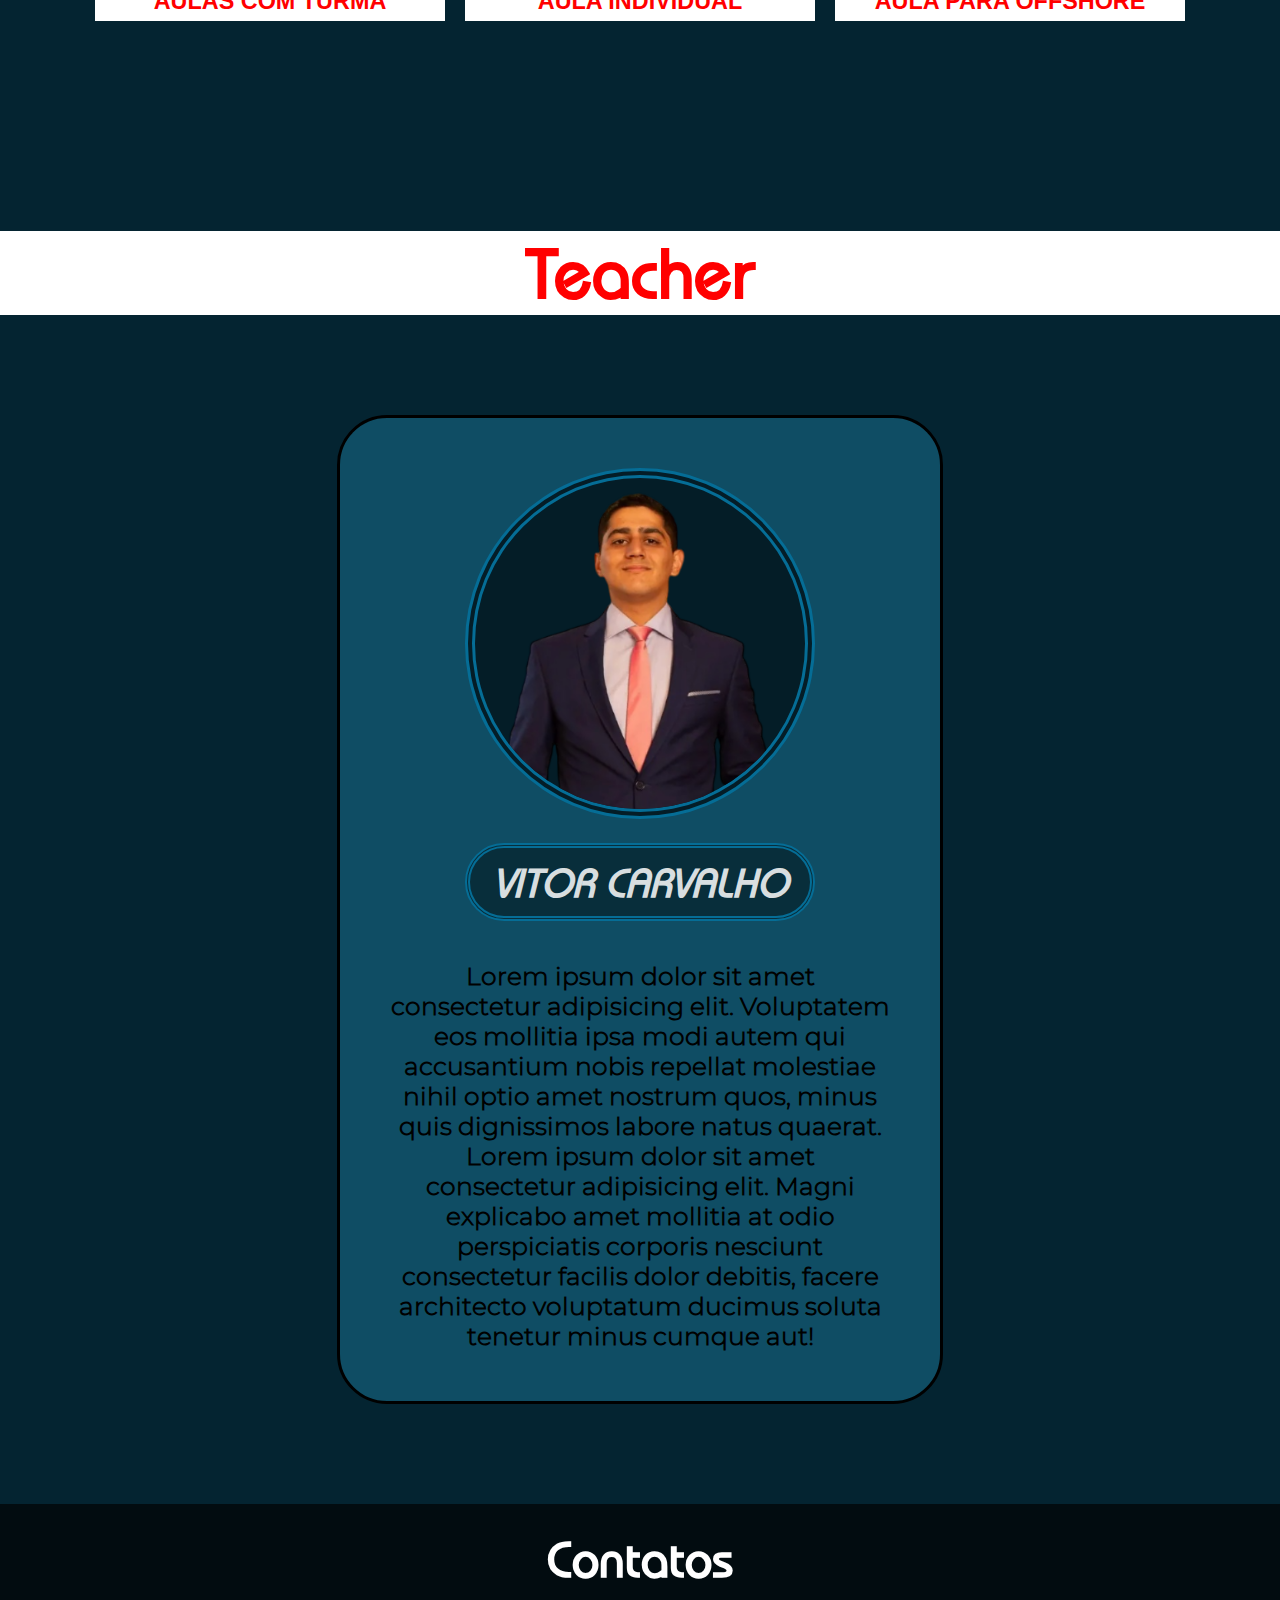
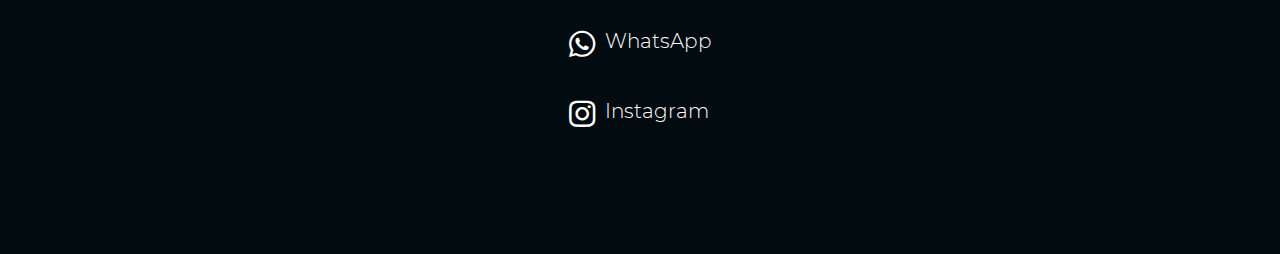
==== commit aee7771d: "Add files via upload" ====
--- a/index.html
+++ b/index.html
@@ -1,115 +1,107 @@
-<!DOCTYPE html>
-<html lang="pt-BR">
-
-<head>
-    <meta charset="UTF-8">
-    <meta name="viewport" content="width=device-width, initial-scale=1.0">
-
-    <link rel="stylesheet" href="css/reset.css">
-    <link rel="stylesheet" href="css/style.css">
-    <link rel="stylesheet" href="https://cdnjs.cloudflare.com/ajax/libs/font-awesome/5.15.4/css/all.min.css" integrity="sha512-1ycn6IcaQQ40/MKBW2W4Rhis/DbILU74C1vSrLJxCq57o941Ym01SwNsOMqvEBFlcgUa6xLiPY/NS5R+E6ztJQ==" crossorigin="anonymous" referrerpolicy="no-referrer" />
-
-    <title>OAK Idiomas</title>
-</head>
-
-<body>
-    <header>
-        <a href="#"> <img src="imagens/MARCA D_ÁGUA ÍCONE 02.png" alt="logo" class="logo"></a>
-        <img src="imagens/MARCA D_ÁGUA PRINCIPAL 01 SEM ÍCONE.png" alt="título" class="tema">
-        <ul class="atalhos">
-            <li><a href="#sobre-nos">
-                    <h2>Sobre nós</h2>
-                </a></li>
-            <li><a href="#cursos">
-                    <h2>Cursos</h2>
-                </a></li>
-            <li><a href="#contato">
-                    <h2>Contatos</h2>
-                </a></li>
-        </ul>
-    </header>
-
-    <section class="sobre-nos" id="sobre-nos">
-        <h1>OAK Idiomas</h1>
-        <p>Lorem ipsum dolor sit amet, consectetur adipisicing elit. Dolorem, soluta deserunt magni expedita facilis
-            tempora laboriosam dignissimos excepturi error aperiam pariatur minima, tempore mollitia. Expedita quidem
-            voluptatum ducimus eligendi. Neque. Lorem ipsum, dolor sit amet consectetur adipisicing elit. A iure sint,
-            sequi rem reprehenderit perspiciatis minima nihil vero magnam eaque expedita? Totam qui neque molestiae quo
-            voluptates dicta possimus rerum?</p>
-
-        <div class="area-do-botao">
-            <a href="#cursos">
-                <h2 class="btn">Quero Aprender</h2>
-            </a>
-        </div>
-
-        <p>Lorem ipsum dolor sit, amet consectetur adipisicing elit. Atque quod labore consequatur ea eum soluta
-            asperiores minima voluptatibus ratione? Deserunt placeat amet similique mollitia natus officia fuga,
-            molestiae illum omnis! Lorem ipsum dolor sit amet consectetur adipisicing elit. Consectetur, assumenda
-            excepturi incidunt aliquid veritatis totam voluptatem consequatur eveniet quo deserunt, voluptatum magnam
-            quia id quibusdam quasi dolore, beatae officiis illum.</p>
-    </section>
-
-    <section class="cursos" id="cursos">
-        <h2>Cursos</h2>
-        <div class="lista-de-cursos">
-            <div class="ingles">
-                <a href="cursos/aula-com-grupo/index.html" class="curso">
-                    <img src="imagens/video-conferência.jpg" alt="Aula da Turma">
-                    <div class="descricao-curso">
-                        <h3>AULAS COM TURMA</h3>
-                    </div>
-                </a>
-
-            </div>
-
-            <div class="espanhol">
-                <a href="cursos/aula-individual/index.html" class="curso">
-                    <img src="imagens/Aula Individual.jpg" alt="">
-                    <div class="descricao-curso">
-                        <h3>AULA INDIVIDUAL</h3>
-                    </div>
-                </a>
-            </div>
-
-            <div class="fances">
-                <a href="cursos/aula-offshore/index.html" class="curso">
-                    <img src="imagens/DALL·E 2025-02-10 14.57.04 - A highly realistic image of an offshore oil rig worker standing on the platform with his arms crossed, smiling confidently. He is wearing a bright red.webp" alt="Offshore">
-                    <div class="descricao-curso">
-                        <h3>AULA PARA OFFSHORE</h3>
-                    </div>
-                </a>
-            </div>
-        </div>
-    </section>
-
-    <section class="professores">
-        <h2>Teacher</h2>
-        <div class="professor">
-
-            <div class="apresentacao">
-                <div class="victor"></div>
-                <p>Lorem ipsum dolor sit amet consectetur adipisicing elit. Voluptatem eos mollitia ipsa modi autem qui
-                    accusantium nobis repellat molestiae nihil optio amet nostrum quos, minus quis dignissimos labore
-                    natus quaerat.</p>
-                <p>Lorem ipsum dolor sit amet consectetur adipisicing elit. Magni explicabo amet mollitia at odio
-                    perspiciatis corporis nesciunt consectetur facilis dolor debitis, facere architecto voluptatum
-                    ducimus soluta tenetur minus cumque aut!</p>
-            </div>
-    </section>
-
-    <footer class="rodape" id="contato">
-        <h2>Contatos</h2>
-
-        <div class="redes-sociais">
-            <ul>
-                <li><a href="contato"><i class="fab fa-whatsapp"></i>
-                    <p>WhatsApp</p></a></li>
-                <li><a href="contato"><i class="fab fa-instagram"></i><p>Instagram</p></a></li>
-                <li><a href="contato"><i class="fab fa-twitter"></i><p>Twiter</p></a></li>
-            </ul>
-        </div>
-    </footer>
-</body>
-
+<!DOCTYPE html>
+<html lang="pt-BR">
+
+<head>
+    <meta charset="UTF-8">
+    <meta name="viewport" content="width=device-width, initial-scale=1.0">
+
+    <link rel="stylesheet" href="css/reset.css">
+    <link rel="stylesheet" href="css/style.css">
+    <link rel="stylesheet" href="css/responsive.css">
+    <link rel="stylesheet" href="https://cdnjs.cloudflare.com/ajax/libs/font-awesome/5.15.4/css/all.min.css" integrity="sha512-1ycn6IcaQQ40/MKBW2W4Rhis/DbILU74C1vSrLJxCq57o941Ym01SwNsOMqvEBFlcgUa6xLiPY/NS5R+E6ztJQ==" crossorigin="anonymous" referrerpolicy="no-referrer" />
+
+    <title>OAK Idiomas</title>
+</head>
+
+<body>
+    <header>
+        <a href="#"> <img src="imagens/MARCA D_ÁGUA ÍCONE 02.png" alt="logo" class="logo"></a>
+        <img src="imagens/MARCA D_ÁGUA PRINCIPAL 01 SEM ÍCONE.png" alt="título" class="tema">
+        <ul class="atalhos">
+            <a href="#sobre-nos"><li>
+                    <h2>Sobre nós</h2>
+                </li></a>
+                <a href="#cursos"><li>
+                    <h2>Cursos</h2>
+                </li></a>
+                <a href="#contato"><li>
+                    <h2>Contatos</h2>
+                </li></a>
+        </ul>
+    </header>
+
+    <section class="sobre-nos" id="sobre-nos">
+        <h1>OAK Idiomas</h1>
+        <p>O curso <span>OAK Idiomas</span> oferece aulas individuais on-line e ao vivo de <span>inglês, espanhol e francês</span>, ajudando você a alcançar liberdade geográfica e focar na sua carreira, independente de onde estiver. Diferente de muitas escolas, na OAK você <span>não paga</span> taxa de matrícula, <span>não compra</span> material didático e não enfrenta surpresas no encerramento do contrato.</p>
+
+        <div class="area-do-botao">
+            <a href="#cursos">
+                <h2 class="btn">Quero Aprender</h2>
+            </a>
+        </div>
+
+        <p>Além disso, a flexibilidade é um dos principais diferenciais! Se precisar remarcar uma aula, basta avisar com <span>4 horas de antecedência</span>. Aqui, o compromisso é com a transparência e a sua evolução no aprendizado. <span>Na OAK, você não perde dinheiro!</span></p>
+    </section>
+
+    <section class="cursos" id="cursos">
+        <h2>Cursos</h2>
+        <div class="lista-de-cursos">
+            <div class="ingles">
+                <a href="cursos/aula-com-grupo/index.html" class="curso">
+                    <img src="imagens/video-conferência.jpg" alt="Aula da Turma">
+                    <div class="descricao-curso">
+                        <h3>AULAS COM TURMA</h3>
+                    </div>
+                </a>
+
+            </div>
+
+            <div class="espanhol">
+                <a href="cursos/aula-individual/index.html" class="curso">
+                    <img src="imagens/Aula Individual.jpg" alt="">
+                    <div class="descricao-curso">
+                        <h3>AULA INDIVIDUAL</h3>
+                    </div>
+                </a>
+            </div>
+
+            <div class="fances">
+                <a href="cursos/aula-offshore/index.html" class="curso">
+                    <img src="imagens/DALL·E 2025-02-10 14.57.04 - A highly realistic image of an offshore oil rig worker standing on the platform with his arms crossed, smiling confidently. He is wearing a bright red.webp" alt="Offshore">
+                    <div class="descricao-curso">
+                        <h3>AULA PARA OFFSHORE</h3>
+                    </div>
+                </a>
+            </div>
+        </div>
+    </section>
+
+    <section class="professores">
+        <h2>Teacher</h2>
+        <div class="professor">
+
+            <div class="apresentacao">
+                <div class="victor"><img src="imagens/Teacher Vitor 2.png" alt="Professor Vitor"> <h3>VITOR CARVALHO</h3></div>
+                <p>Lorem ipsum dolor sit amet consectetur adipisicing elit. Voluptatem eos mollitia ipsa modi autem qui
+                    accusantium nobis repellat molestiae nihil optio amet nostrum quos, minus quis dignissimos labore
+                    natus quaerat.</p>
+                <p>Lorem ipsum dolor sit amet consectetur adipisicing elit. Magni explicabo amet mollitia at odio
+                    perspiciatis corporis nesciunt consectetur facilis dolor debitis, facere architecto voluptatum
+                    ducimus soluta tenetur minus cumque aut!</p>
+            </div>
+    </section>
+
+    <footer class="rodape" id="contato">
+        <h2>Contatos</h2>
+
+        <div class="redes-sociais">
+            <ul>
+                <li><a href="contato"><i class="fab fa-whatsapp"></i>
+                    <p>WhatsApp</p></a></li>
+                <li><a href="contato"><i class="fab fa-instagram"></i><p>Instagram</p></a></li>
+            </ul>
+        </div>
+    </footer>
+</body>
+
 </html>--- a/css/style.css
+++ b/css/style.css
@@ -1,231 +1,255 @@
-@font-face {
-    font-family: 'Montserrat';
-    src: url(/fontes/Montserrat-Light.ttf);
-}
-@font-face {
-    font-family: 'Bauhaus';
-    src: url(/fontes/itc-bauhaus-medium.otf);
-}
-
-body{
-    font-family: 'Montserrat', sans-serif;
-    max-height: 100vh;
-    background-color: #2a353a;
-}
-h2, h1{
-    font-family: 'Bauhaus', sans-serif;
-}
-
-
-header{
-    background-color: white;
-    padding: 20px;
-    display: flex;
-    justify-content: space-between;
-    align-items: center;
-}
-
-.logo{
-    width: 100px;
-}
-
-.tema{
-    width: 600px;
-}
-
-.atalhos{
-    display: flex;
-}
-
-.atalhos li{
-    margin-left: 10px;
-    background-color: #C81F47;
-    padding: 10px;
-    height: 55px;
-    border-radius: 10px;
-}
-
-.atalhos li a{
-    color: #ffff;
-}
-
-.sobre-nos{
-    background-color: #074158;
-    padding: 50px 100px;
-    text-align: center;
-    background: url(/imagens/LOGO\ ÍCONE\ COM\ FUNDO\ 01.png) no-repeat center fixed;
-    background-size: cover;
-    height: 1000px;
-}
-
-h1{
-    font-size: 70px;
-    color: red;
-    margin: 20px;
-}
-
-.sobre-nos p{
-    border-radius: 20px;
-    padding: 30px;
-    background-color: rgba(239, 239, 239, 0.932);
-    font-size: 30px;
-    font-weight: bold;
-}
-
-.area-do-botao{
-    margin: 50px 0;
-    font-size: 20px;
-    display: flex;
-    justify-content: center;
-}
-
-.btn {
-    background-color: #ffff;
-    padding: 10px;
-    width: 300px;
-    border: double #074158;
-    border-radius: 20px;
-}
-
-
-
-
-
-
-
-.cursos{
-    display: flex;
-    flex-direction: column;
-    text-align: center;
-    align-items: center;
-    justify-content: center;
-}
-
-.cursos h2{
-    font-size: 70px;
-    color: red;
-    margin-bottom: 20px;
-    background-color: white;
-    width: 100%;   
-}
-
-.lista-de-cursos{
-    display: flex;
-    width: 95%;
-    justify-content: space-around;
-    margin: 100px 0;
-}
-
-
-.curso {
-    display: flex;
-    flex-direction: column;
-    justify-content: end;
-    align-items: center;
-    background-color: #0c0c0c;
-    width: 410px;
-    height: 450px;
-}
-
-.descricao-curso{
-    display: flex;
-    align-items: center;
-    font-weight: bold;
-    color: white;
-    height: 10%;
-    font-family: 'Montserrat', sans-serif;
-}
-
-.curso img{
-    width: 400px;
-}
-
-
-
-
-
-
-.professores{
-    margin: 100px 0;
-}
-
-.professores h2{
-    text-align: center;
-    font-size: 70px;
-    color: red;
-    margin-bottom: 100px;
-    background-color: white;
-    width: 100%;   
-}
-
-.professor{
-    display: flex;
-    justify-content: center;
-    align-items: center;
-    flex-direction: column;
-    text-align: center;
-}
-
-.apresentacao{
-    background-color: #2fb8ee46;
-    padding: 50px;
-    border-radius: 50px;
-}
-
-.victor{
-    background-color: #000000;
-    height: 350px;
-    width: 350px;
-    border-radius: 50%;
-    margin: 60px;
-}
-
-.professor p{
-    width: 500px;
-    font-size: 25px;
-}
-
-
-
-
-
-
-
-.rodape{
-    display: flex;
-    flex-direction: column;
-    align-items: center;
-    height: 500px;
-    background-color: #020c10;
-    color: white;
-}
-
-.rodape h2{
-    font-size: 50px;
-}
-
-.rodape ul{
-    margin: 40px;
-}
-
-.rodape li{
-    margin-top: 40px;
-}
-
-.rodape a{
-    display: flex;
-}
-
-.rodape p{
-    color: #ffff;
-    font-size: 20px;
-    margin-left: 10px;
-}
-
-.rodape i{
-    color: white;
-    font-size: 30px;
-}
-
-
-
+@font-face {
+    font-family: 'Montserrat';
+    src: url(/fontes/Montserrat-Light.ttf);
+}
+@font-face {
+    font-family: 'Bauhaus';
+    src: url(/fontes/itc-bauhaus-medium.otf);
+}
+
+html{
+    scroll-behavior: smooth;
+}
+
+body{
+    font-family: 'Montserrat', sans-serif;
+    max-height: 100vh;
+    background-color: #042431
+}
+h2, h1{
+    font-family: 'Bauhaus', sans-serif;
+}
+
+
+header{
+    background-color: white;
+    padding: 20px;
+    display: flex;
+    justify-content: space-between;
+    align-items: center;
+}
+
+.logo{
+    width: 100px;
+}
+
+.tema{
+    width: 600px;
+}
+
+.atalhos{
+    display: flex;
+}
+
+.atalhos li{
+    margin-left: 10px;
+    background-color: #C81F47;
+    padding: 10px;
+    height: 55px;
+    border-radius: 10px;
+}
+
+.atalhos a{
+    color: #ffff;
+}
+
+.sobre-nos{
+    background-color: #074158;
+    padding: 50px 100px;
+    text-align: center;
+    background: url(/imagens/LOGO\ ÍCONE\ COM\ FUNDO\ 01.png) no-repeat center fixed;
+    background-size: cover;
+}
+
+h1{
+    font-size: 70px;
+    color: red;
+    margin: 20px;
+}
+
+.sobre-nos p{
+    border-radius: 20px;
+    padding: 30px;
+    background-color: rgba(239, 239, 239, 0.932);
+    font-size: 30px;
+    font-weight: 600;
+}
+
+.sobre-nos span{
+    color: red;
+}
+
+.area-do-botao{
+    margin: 50px 0;
+    font-size: 20px;
+    display: flex;
+    justify-content: center;
+}
+
+.btn {
+    background-color: #ffff;
+    padding: 10px;
+    width: 300px;
+    border: double 4px #041d28;
+    border-radius: 20px;
+    color: red;
+}
+
+
+
+
+
+
+
+.cursos{
+    display: flex;
+    flex-direction: column;
+    text-align: center;
+    align-items: center;
+}
+
+.cursos h2{
+    font-size: 70px;
+    color: red;
+    margin-bottom: 20px;
+    background-color: white;
+    width: 100%;   
+}
+
+.lista-de-cursos{
+    display: flex;
+    justify-content: space-around;
+    margin: 100px 0;
+}
+
+
+.curso {
+    display: flex;
+    flex-direction: column;
+    justify-content: end;
+    align-items: center;
+    background-color: #ffff;
+    width: 410px;
+    height: 450px;
+    margin: 20px;
+}
+
+.descricao-curso{
+    font-size: 20px;
+    display: flex;
+    align-items: center;
+    font-weight: 1000px;
+    color: red;
+    height: 10%;
+    font-family: 'Lucida Sans', 'Lucida Sans Regular', 'Lucida Grande', 'Lucida Sans Unicode', Geneva, Verdana, sans-serif;
+}
+
+.curso img{
+    width: 400px;
+}
+
+
+
+
+
+
+.professores{
+    margin: 100px 0;
+}
+
+.professores h2{
+    text-align: center;
+    font-size: 70px;
+    color: red;
+    margin-bottom: 100px;
+    background-color: white; 
+}
+
+.professor{
+    display: flex;
+    justify-content: center;
+    align-items: center;
+    flex-direction: column;
+    text-align: center;
+}
+
+.apresentacao{
+    display: flex;
+    flex-direction: column;
+    align-items: center;
+    background-color: #2fb8ee46;
+    padding: 50px;
+    border-radius: 50px;
+    border: solid 3px black;
+}
+
+.victor img{
+    background-color: #041d27;
+    width: 350px;
+    border-radius: 50%;
+    margin-bottom: 20px;
+    border: double 10px #056d96;
+}
+
+.victor h3{
+    color: rgba(255, 255, 255, 0.859);
+    padding: 10px;
+    border: double 5px #056d96;
+    background-color: #00000067;
+    font-family: 'Bauhaus', sans-serif;
+    margin-bottom: 40px;
+    font-size: 40px;
+    font-style: italic;
+    border-radius: 50px;
+}
+
+
+.professor p{
+    width: 500px;
+    font-size: 25px;
+    font-weight: bold;
+}
+
+
+
+
+
+.rodape{
+    display: flex;
+    flex-direction: column;
+    align-items: center;
+    height: 350px;
+    background-color: #020c10;
+    color: white;
+    padding: 25px;
+}
+
+.rodape h2{
+    font-size: 50px;
+}
+
+.rodape ul{
+    margin: 40px;
+}
+
+.rodape li{
+    margin-top: 40px;
+}
+
+.rodape a{
+    display: flex;
+}
+
+.rodape p{
+    color: #ffff;
+    font-size: 20px;
+    margin-left: 10px;
+}
+
+.rodape i{
+    color: white;
+    font-size: 30px;
+}
+
+
+
--- a/css/responsive.css
+++ b/css/responsive.css
@@ -0,0 +1,167 @@
+@media (max-width: 1300px) {
+    .curso{
+        width: 350px;
+        height: 385px;
+        margin: 10px;
+    }
+
+    .curso img {
+        width: 340px;
+    }
+}
+
+
+
+@media (max-width: 1120px) {
+    .tema{
+        width: 430px;
+    }
+
+    .lista-de-cursos{
+        flex-direction: column;
+    }
+
+    .apresentacao{
+        padding: 25px;
+    }
+    .victor img{
+        width: 300px;
+    }
+
+    .professor p{
+        width: 470px;
+        font-size: 25px;
+    }
+
+}
+
+
+
+@media (max-width: 970px) {
+    .tema{
+        width: 300px;
+    }
+    
+    .sobre-nos p{
+        font-size: 25px;
+    }
+    
+}
+
+
+
+@media (max-width: 810px) {
+    
+    header{
+        flex-direction: column;
+    }
+
+    .logo {
+        width: 120px;
+        margin: 30px;
+    }
+
+    .tema {
+        margin: 30px;
+    }
+
+    .atalhos {
+        flex-direction: column;
+        margin: 30px;
+    }
+
+    .atalhos li{
+        margin: 10px;
+    }
+
+    h1{
+        font-size: 60px;
+    }
+}
+
+
+@media (max-width: 600px) {
+
+    .sobre-nos{
+        padding: 50px 50px;
+    }
+   
+    .sobre-nos p{
+        font-size: 22px;
+    }
+
+    .apresentacao{
+        padding: 30px;
+    }
+    .victor img{
+        width: 250px;
+    }
+
+    .professor p{
+        width: 300px;
+        font-size: 21px;
+    }
+
+
+}
+
+@media (max-width: 475px) {
+
+    .sobre-nos{
+        padding: 50px 25px;
+    }
+   
+    .sobre-nos p{
+        font-size: 16px;
+    }
+
+    .btn{
+        font-size: 20px;
+        width: 200px;
+    }
+
+
+    .curso{
+        width: 250px;
+        height: 275px;
+        margin: 10px;
+    }
+
+    .cursos h2{
+        font-size: 50px;
+        padding: 10px;
+    }
+
+    .professores h2{
+        font-size: 50px;
+        padding: 10px;
+    }
+
+    .rodape h2{
+        font-size: 30px;
+        padding: 10px;
+    }
+
+    .curso img {
+        width: 240px;
+    }
+
+    .apresentacao{
+        width: 90%;
+        padding: 20px;
+    }
+
+    .victor img{
+        width: 180px;
+        margin: 30px;
+    }
+
+    .victor h3{
+        font-size: 30px;
+    }
+
+    .professor p{
+        width: 200px;
+        font-size: 15px;
+    }
+}